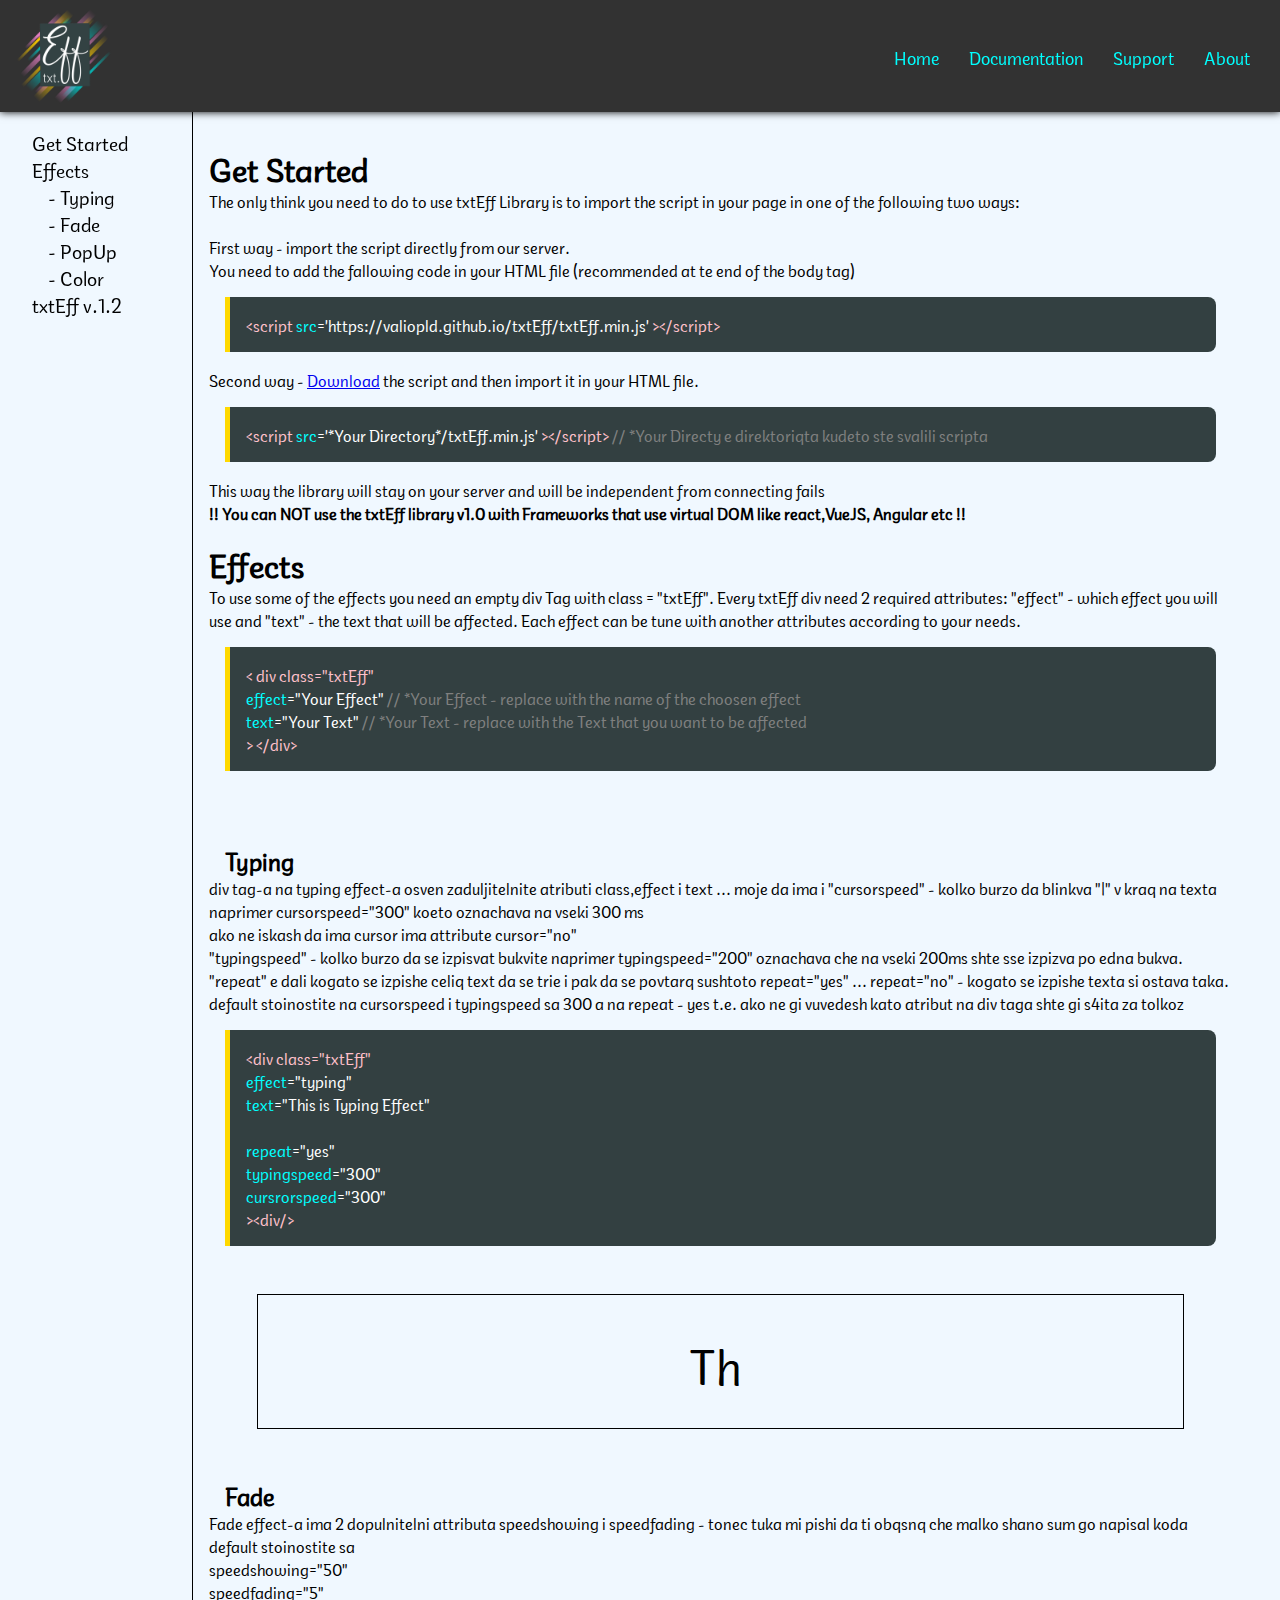
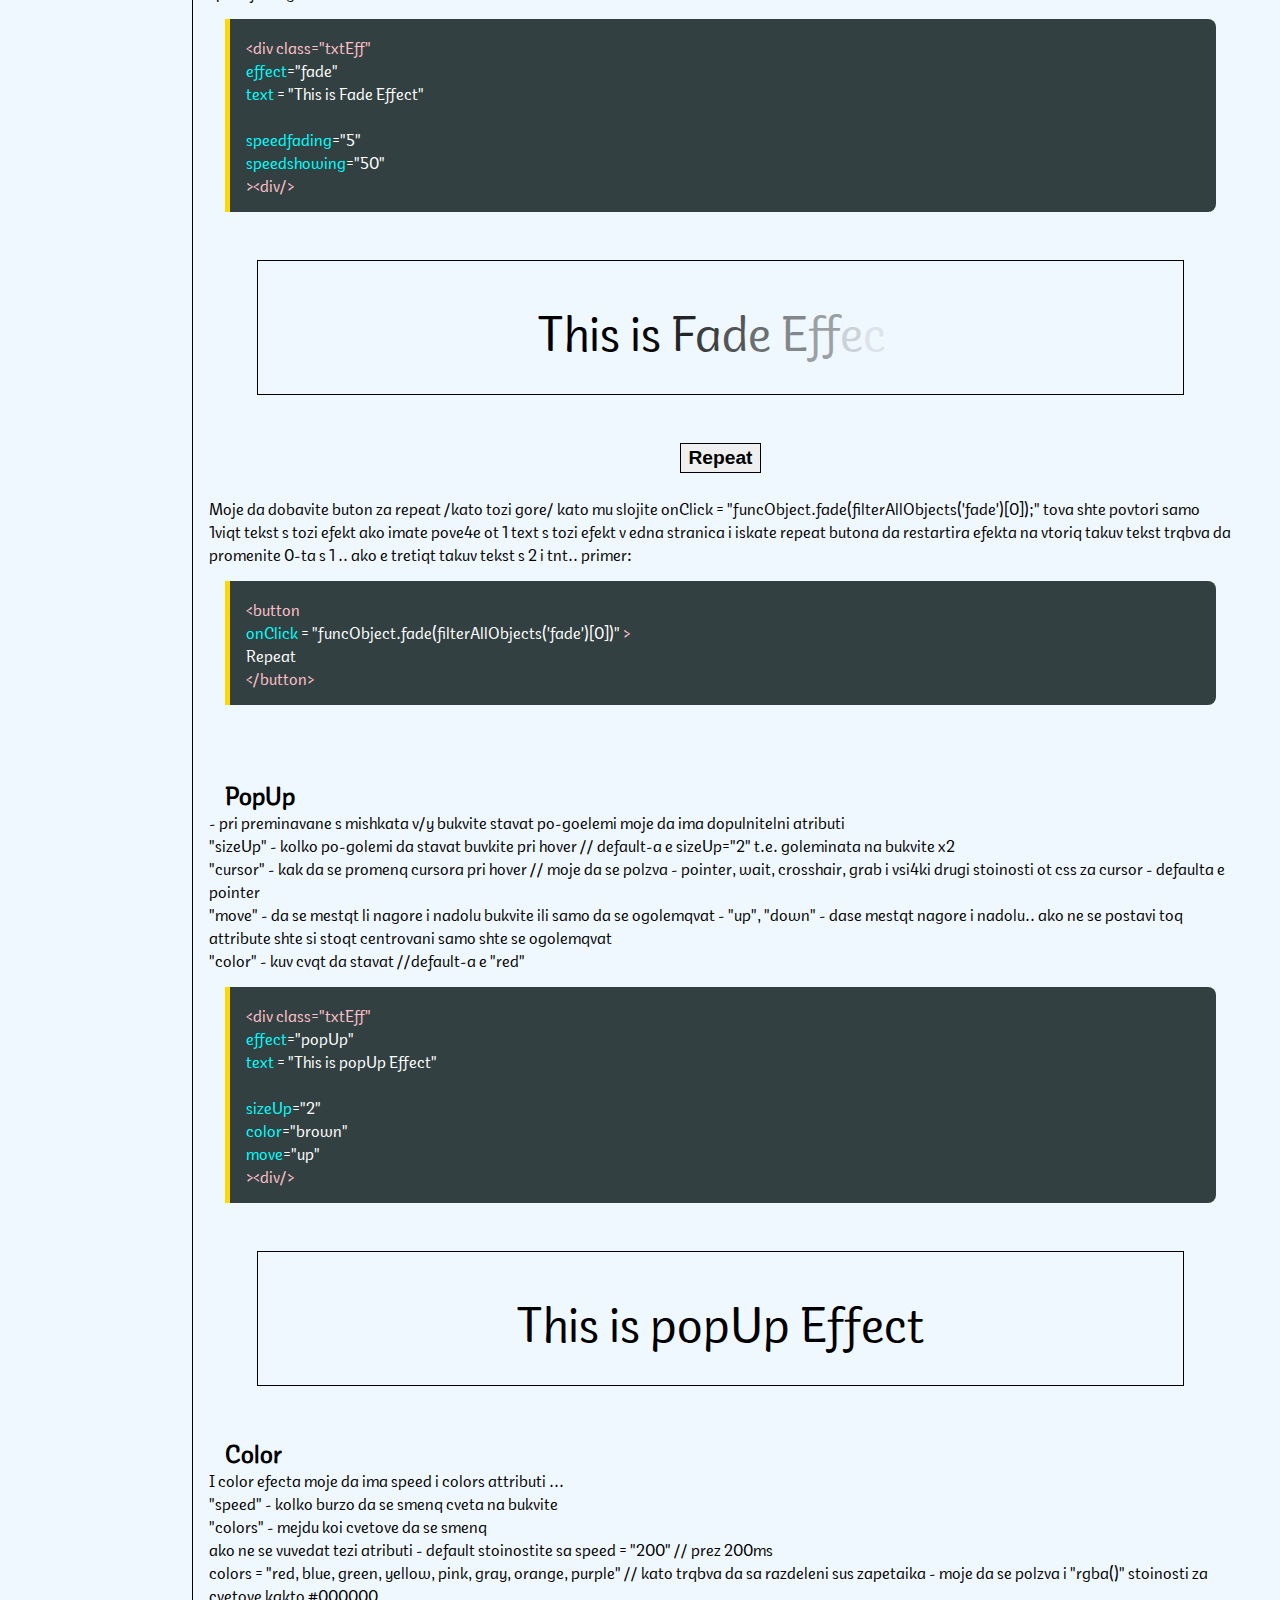
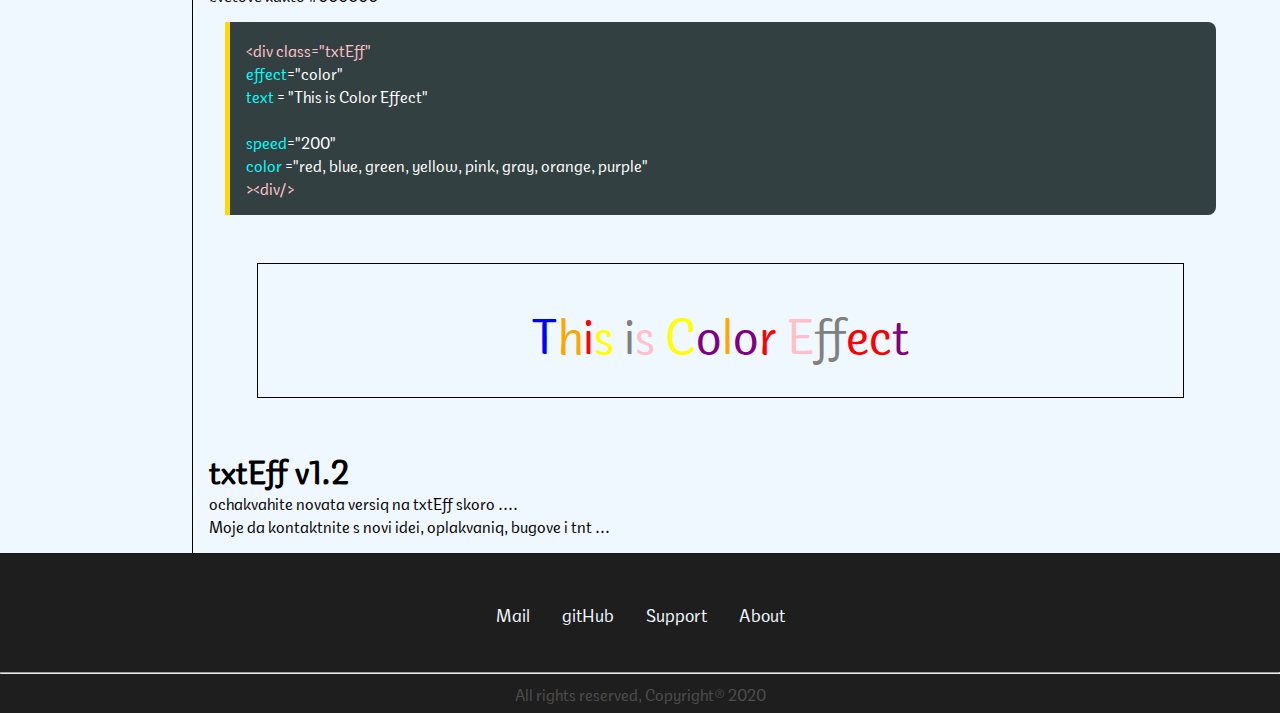
==== doc.html @ 31a19f3a "Add files via upload" ====
<!DOCTYPE html>
<html lang="en">
  <head>
    <meta charset="UTF-8" />
    <meta name="viewport" content="width=device-width, initial-scale=1.0" />
    <title>txtEff Library Home page</title>
    <link rel="stylesheet" href="./styles/main.css" />
    <link rel="stylesheet" href="./styles/Header.css" />
    <link rel="stylesheet" href="./styles/doc.css" />
    <link rel="stylesheet" href="./styles/Footer.css" />
    <link rel="stylesheet" href="./styles/responsive.css" />
    <script src="./components/Header.js"></script>
    <script src="./components/Footer.js"></script>

  </head>
  <body>
    <div class="Header" id="header"></div>
    <div class="doc" id="doc">
      <div class="doc-container">
        <div class="SideBar">
          <ul class="sideUL">
            <li>
              <a href="#getStarted">Get Started</a>
            </li>
            <li>
              <a href="#textEffect">Effects </a>
            </li>
            <ul class="sideUl-lvl2">
              <li>
                <a href="#typingEf">- Typing</a>
              </li>
              <li>
                <a href="#fadeEf">- Fade</a>
              </li>
              <li>
                <a href="#popUpEf">- PopUp</a>
              </li>
              <li>
                <a href="#colorEf">- Color</a>
              </li>
            </ul>
            <li>
              <a href="#version"> txtEff v.1.2</a>
            </li>
          </ul>
        </div>
        <div class="mainDoc">
      
          <h1 id="getStarted">Get Started</h1>
          The only think you need to do to use txtEff Library is to import the
          script in your page in one of the following two ways:
          <br />
          <br />
          First way - import the script directly from our server.
          <br />
          You need to add the fallowing code in your HTML file (recommended at te
          end of the body tag)
          <div class="scriptCont">
            <span class="pinkColor">&lt;script</span>
            <span class="aquaColor"> src</span>='https://valiopld.github.io/txtEff/txtEff.min.js' 
            <span class="pinkColor">&gt;&lt;/script&gt;</span>
          </div>
          Second way - <a href="./txtEff.min.js" download>Download</a> the script and then import it in
          your HTML file.
          <div class="scriptCont">
           
       <span class="pinkColor">&lt;script</span> 
        <span class="aquaColor">src</span>='*Your Directory*/txtEff.min.js'
          <span class="pinkColor">&gt;&lt;/script&gt;</span>    
          <span class="comment"> // *Your Directy e direktoriqta kudeto ste svalili scripta</span>
          </div>
          This way the library will stay on your server and will be independent
          from connecting fails
          <br />
          <b>
          !! You can NOT use the txtEff library v1.0 with Frameworks that use virtual
          DOM like react,VueJS, Angular etc !!</b>
          <h1 id="textEffect">Effects</h1>
  
          To use some of the effects you need an empty div Tag with class =
          "txtEff". Every txtEff div need 2 required attributes: "effect" - which
          effect you will use and "text" - the text that will be affected. Each
          effect can be tune with another attributes according to your needs.
          <div class="scriptCont">
           <p class="pinkColor"> &lt; div class="txtEff"</p>
            <p class="aquaColor">effect</p>="Your Effect"
            <span class="comment"> //  *Your Effect - replace with the name of the choosen effect
            </span><br/>
            <p class="aquaColor">text</p>="Your Text"
            <span class="comment"> //         *Your Text - replace with the Text that you want to be affected
  
            </span>
            <br />
            <p class="pinkColor"> &gt; &lt;/div&gt;<p>
          </div>
          <br />
  
          <h2 id="typingEf">Typing</h2>
          div tag-a na typing effect-a osven zaduljitelnite atributi class,effect
          i text ... moje da ima i "cursorspeed" - kolko burzo da blinkva "|" v
          kraq na texta naprimer cursorspeed="300" koeto oznachava na vseki 300
          ms<br />
          ako ne iskash da ima cursor ima attribute cursor="no" </br>
          "typingspeed" - kolko burzo da se izpisvat bukvite naprimer
          typingspeed="200" oznachava che na vseki 200ms shte sse izpizva po edna
          bukva.
          <br />
          "repeat" e dali kogato se izpishe celiq text da se trie i pak da se
          povtarq sushtoto repeat="yes" ... repeat="no" - kogato se
          izpishe texta si ostava taka. default stoinostite na cursorspeed i
          typingspeed sa 300 a na repeat - yes t.e. ako ne gi vuvedesh kato
          atribut na div taga shte gi s4ita za tolkoz
          <div class="scriptCont">
            <p class="pinkColor">&lt;div class="txtEff" </p>
            <p class="aquaColor"> effect</p>="typing"<br />
            <p class="aquaColor"> text</p>="This is Typing Effect" <br /><br />
            <p class="aquaColor"> repeat</p>="yes"<br />
              <p class="aquaColor"> typingspeed</p>="300"<br />
                <p class="aquaColor"> cursrorspeed</p>="300"<br />
                <p class="pinkColor">&gt;&lt;div/&gt;</p>
          </div>
          <div
            class="txtEff effectCont"
            effect="typing"
            text="This is Typing Effect"
          ></div>
          <h2 id="fadeEf">Fade</h2>
          Fade effect-a ima 2 dopulnitelni attributa speedshowing i speedfading -
          tonec tuka mi pishi da ti obqsnq che malko shano sum go napisal koda<br />
          default stoinostite sa <br />
          speedshowing="50"<br />
          speedfading="5"
  <br/>
  <div class="scriptCont">
    <p class="pinkColor">&lt;div class="txtEff"</p>
    <p class="aquaColor">effect</p>="fade"<br />
      <p class="aquaColor">text</p> = "This is Fade Effect" <br /><br/>
        <p class="aquaColor">speedfading</p>="5" <br />
          <p class="aquaColor">speedshowing</p>="50"<br />
          <p class="pinkColor">&gt;&lt;div/&gt;</p>
  
          </div>
          <div
            class="txtEff effectCont"
            effect="fade"
            text="This is Fade Effect"
            speedfading="5"
            speedshowing="50"
          ></div>
          <center>
            <button
              class="repeatBtn"
              onClick="funcObject.fade(filterAllObjects('fade')[0]);"
             > Repeat</button>
          </center>
  <br/>
  
  Moje da dobavite buton za repeat /kato tozi gore/ kato mu slojite onClick = "funcObject.fade(filterAllObjects('fade')[0]);"
  tova shte povtori samo 1viqt tekst s tozi efekt
        ako imate pove4e ot 1 text s tozi efekt v edna stranica i iskate repeat butona da restartira efekta na vtoriq takuv tekst
        trqbva da promenite 0-ta s 1 .. ako e tretiqt takuv tekst s 2 i tnt.. primer:
        <div class="scriptCont">
          <p class="pinkColor">&lt;button</p><p class="aquaColor"> 
            onClick</p>  = "funcObject.fade(filterAllObjects('fade')[0])"
            <span class="pinkColor">&gt;</span><br/>
          Repeat 
          <p class="pinkColor">&lt;/button&gt;</p>
        </div>
      <br/>
          <h2 id="popUpEf">PopUp</h2>
          - pri preminavane s mishkata v/y bukvite stavat po-goelemi moje da ima
          dopulnitelni atributi<br />
          "sizeUp" - kolko po-golemi da stavat buvkite pri hover // default-a e
          sizeUp="2" t.e. goleminata na bukvite x2 <br />
          "cursor" - kak da se promenq cursora pri hover // moje da se polzva -
          pointer, wait, crosshair, grab i vsi4ki drugi stoinosti ot css za cursor
          - defaulta e pointer
          <br />
          "move" - da se mestqt li nagore i nadolu bukvite ili samo da se
          ogolemqvat - "up", "down" - dase mestqt nagore i nadolu.. ako ne se
          postavi toq attribute shte si stoqt centrovani samo shte se
          ogolemqvat<br />
          "color" - kuv cvqt da stavat //default-a e "red" <br />
        
          <div class="scriptCont">
            <span class="pinkColor">&lt;div class="txtEff" </span><br />
            <span class="aquaColor">effect</span>="popUp"<br />
              <span class="aquaColor">text</span> = "This is popUp Effect" <br /><br/>
                <span class="aquaColor">sizeUp</span>="2"<br />
                  <span class="aquaColor">color</span>="brown" <br />
            
                    <span class="aquaColor"> move</span>="up"<br />
                    <span class="pinkColor"> &gt;&lt;div/&gt;</span>
          </div>
          <div
            class="txtEff effectCont"
            effect="popUp"
            text="This is popUp Effect"
            sizeUp="2"
            color="brown"
            move="up"
          ></div>
          <h2 id="colorEf">Color</h2>
          I color efecta moje da ima speed i colors attributi ...
          <br />
          "speed" - kolko burzo da se smenq cveta na bukvite <br />
          "colors" - mejdu koi cvetove da se smenq <br />
          ako ne se vuvedat tezi atributi - default stoinostite sa speed = "200"
          // prez 200ms
          <br />
          colors = "red, blue, green, yellow, pink, gray, orange, purple" // kato
          trqbva da sa razdeleni sus zapetaika - moje da se polzva i "rgba()"
          stoinosti za cvetove kakto #000000
          <div class="scriptCont">
           <span class="pinkColor"> &lt;div class="txtEff" </span><br />
           <span class="aquaColor"> effect</span>="color"<br />
            <span class="aquaColor"> text</span> = "This is Color Effect" <br /><br/>
              <span class="aquaColor"> speed</span>="200"<br />
                <span class="aquaColor">  color</span> ="red, blue, green, yellow, pink, gray, orange, purple"<br />
  
            <span class="pinkColor">&gt;&lt;div/&gt;</span>
          </div>
          <div
            class="txtEff effectCont"
            effect="color"
            text="This is Color Effect"
          ></div>
          <h1 id="version">txtEff v1.2</h1>
          ochakvahite novata versiq na txtEff skoro ....<br />
          Moje da kontaktnite s novi idei, oplakvaniq, bugove i tnt ...
        </div>
        </div>
    </div>
    <div class="Footer" id="footer"></div>
<script src="./txtEff.min.js"></script>
  </body>
</html>
---- styles/main.css ----
* {
  margin: 0;
  padding: 0;
  box-sizing: border-box;
}
:root {
  --Blue: aqua;
  --White: aliceblue;
  --Black: rgb(50, 50, 50);
  --Blacker: rgb(30, 30, 30);

  --Yellow: rgb(255, 217, 0);
  --Trans: rgba(0, 0, 0, 0.2);
}

@font-face {
  font-family: plovdivFont;
  src: url("./font/PlovdivDisplay-Regular.otf") format("opentype");
}

body {
  font-family: plovdivFont;
  background-color: var(--Blacker);
  min-width: 450px;
}

.errorSize {
  display: none;
  text-align: center;
  color: white;
  padding: 1rem;
}
---- styles/Header.css ----
.Header {
  background-color: var(--Black);
  width: 100%;
  height: 7rem;
  box-shadow: 0 0 0.5rem;
  position: sticky;
  top: 0;
  z-index: 1;
}
.headerContainer {
  display: flex;
  justify-content: space-between;
  height: 100%;
  max-width: 100rem;
  margin: auto;
}
.topNav {
  width: 26rem;
  display: flex;
  align-items: center;
}

.topNav-mobile {
  display: none;
  position: relative;
  top: 7rem;
  background-color: var(--Black);
  box-shadow: 0 0.2rem 0.2rem;
  height: 10.2rem;
  flex-direction: column;
}
.topNav-mobile ul {
  list-style: none;
  margin-bottom: 1rem;
}
.topNav-mobile li {
  padding: 0.5rem;
}

.topNav-mobile a {
  color: var(--Blue);
  text-decoration: none;
  margin: 2rem;
}
.topNav-mobile a:hover {
  color: var(--Yellow);
  transition: color 0.5s;
}

.topNav ul {
  width: 100%;
  display: flex;
  list-style-type: none;
  justify-content: space-evenly;
}

.topNav a {
  display: inline-block;
  height: 100%;
  text-decoration: none;
  color: var(--Blue);
  transition: all 0.5s;
  font-size: 1.1rem;
}

.topNav a:hover {
  color: var(--Yellow);
  transform: translateY(-0.1rem) scale(1.2);
}
.mobile-icon {
  display: none;
}
.mobile-icon:hover {
  cursor: pointer;
  color: var(--Yellow);
  transition: color 0.5s;
}

.logo {
  margin-left: 1rem;
  height: 6rem;
  width: 6rem;
  background-image: url("./images/logo.png");
  background-repeat: no-repeat;
  background-size: cover;
  align-self: center;
}
---- styles/doc.css ----
.doc {
  width: 100%;
  background-color: var(--White);
  min-height: 20rem;
  padding: 0 2rem;
}
.doc-container {
  margin: auto;
  max-width: 90rem;
  height: 100%;
  border-radius: 0.2rem;
  display: flex;
}
.SideBar {
  width: 10rem;
  position: fixed;
  padding-top: 8rem;
  top: 0px;
  font-size: 1.2rem;
}

.sideUL {
  list-style: none;
}
.sideUL li:hover,
.sideUl-lvl2 li:hover {
  text-decoration: underline;
  cursor: pointer;
}
.sideUl-lvl2 {
  list-style: none;
  margin-left: 1rem;
}

.sideUL li a {
  text-decoration: none;
  color: black;
}

.mainDoc {
  display: inline-block;
  margin-left: 10rem;
  border-left: 1px solid black;
  padding: 1rem;
}

.scriptCont {
  background-color: rgb(51, 64, 65);
  color: white;
  padding: 1rem;
  border-left: 5px solid rgb(255, 217, 0);
  margin: 1rem;
  border-radius: 0 0.5rem 0.5rem 0;
}
.effectCont {
  margin: 3rem;
  text-align: center;
  font-size: 3rem;
  border: 1px solid black;
  padding: 2rem;
}

h1 {
  margin-top: 1rem;
}
h2 {
  margin-top: 2rem;
  margin-left: 1rem;
}

.span-color1 {
  color: aqua;
}
.span-color2 {
  color: rgb(255, 144, 218);
}

h1::before,
h2::before {
  content: "";
  display: block;
  height: 7rem;
  margin-top: -7rem;
  visibility: hidden;
}

.repeatBtn {
  font-weight: bold;
  font-size: 1.2rem;
  cursor: pointer;
  border: 1px solid black;
  display: inline-block;
  padding: 0.2rem 0.5rem 0.2rem 0.5rem;
  transition: color 0.3s;
}

.repeatBtn:hover {
  color: orange;
}

.pinkColor {
  color: pink;
}

.aquaColor {
  display: inline;
  color: aqua;
}

.comment {
  color: gray;
  user-select: none;
}
---- styles/Footer.css ----
.Footer {
  background-color: var(--Blacker);
  border-top: 1px solid var(--Trans);
  width: 100%;
  height: 10rem;
  display: flex;
  flex-direction: column;
  justify-content: space-between;
}
.Footer .fContainer {
  margin: 0 auto;
}
.reserved {
  color: rgb(78, 78, 78);
  padding: 0.5rem;
}
.fContact {
  display: flex;
  list-style: none;
  height: 100%;
  align-items: center;
}
.fContact li {
  margin: 0 1rem;
  font-size: 1.1rem;
  color: var(--White);
}
.fContact li:hover {
  color: var(--Yellow);
  transition: color 0.5s;
}
.fContact a {
  text-decoration: none;
}
---- styles/responsive.css ----
@media screen and (max-width: 600px) {
  .main-logo {
    display: none;
  }

  .topNav {
    display: none;
  }
  .topNav-mobile {
    display: flex;
  }

  .mobile-icon {
    position: absolute;
    top: 0;
    right: 0;
    display: flex;
    font-size: 3rem;
    height: 1rem;
    color: var(--Blue);
    margin-right: 2rem;
  }
  .postIndex {
    flex-direction: column;
  }
  .postIndex-inside {
    width: 95%;
    margin-bottom: 2rem;
  }
  .fContact {
    flex-direction: column;
  }
  .SideBar {
    display: none;
  }
  .mainDoc {
    margin: 0;
    border: none;
  }
}
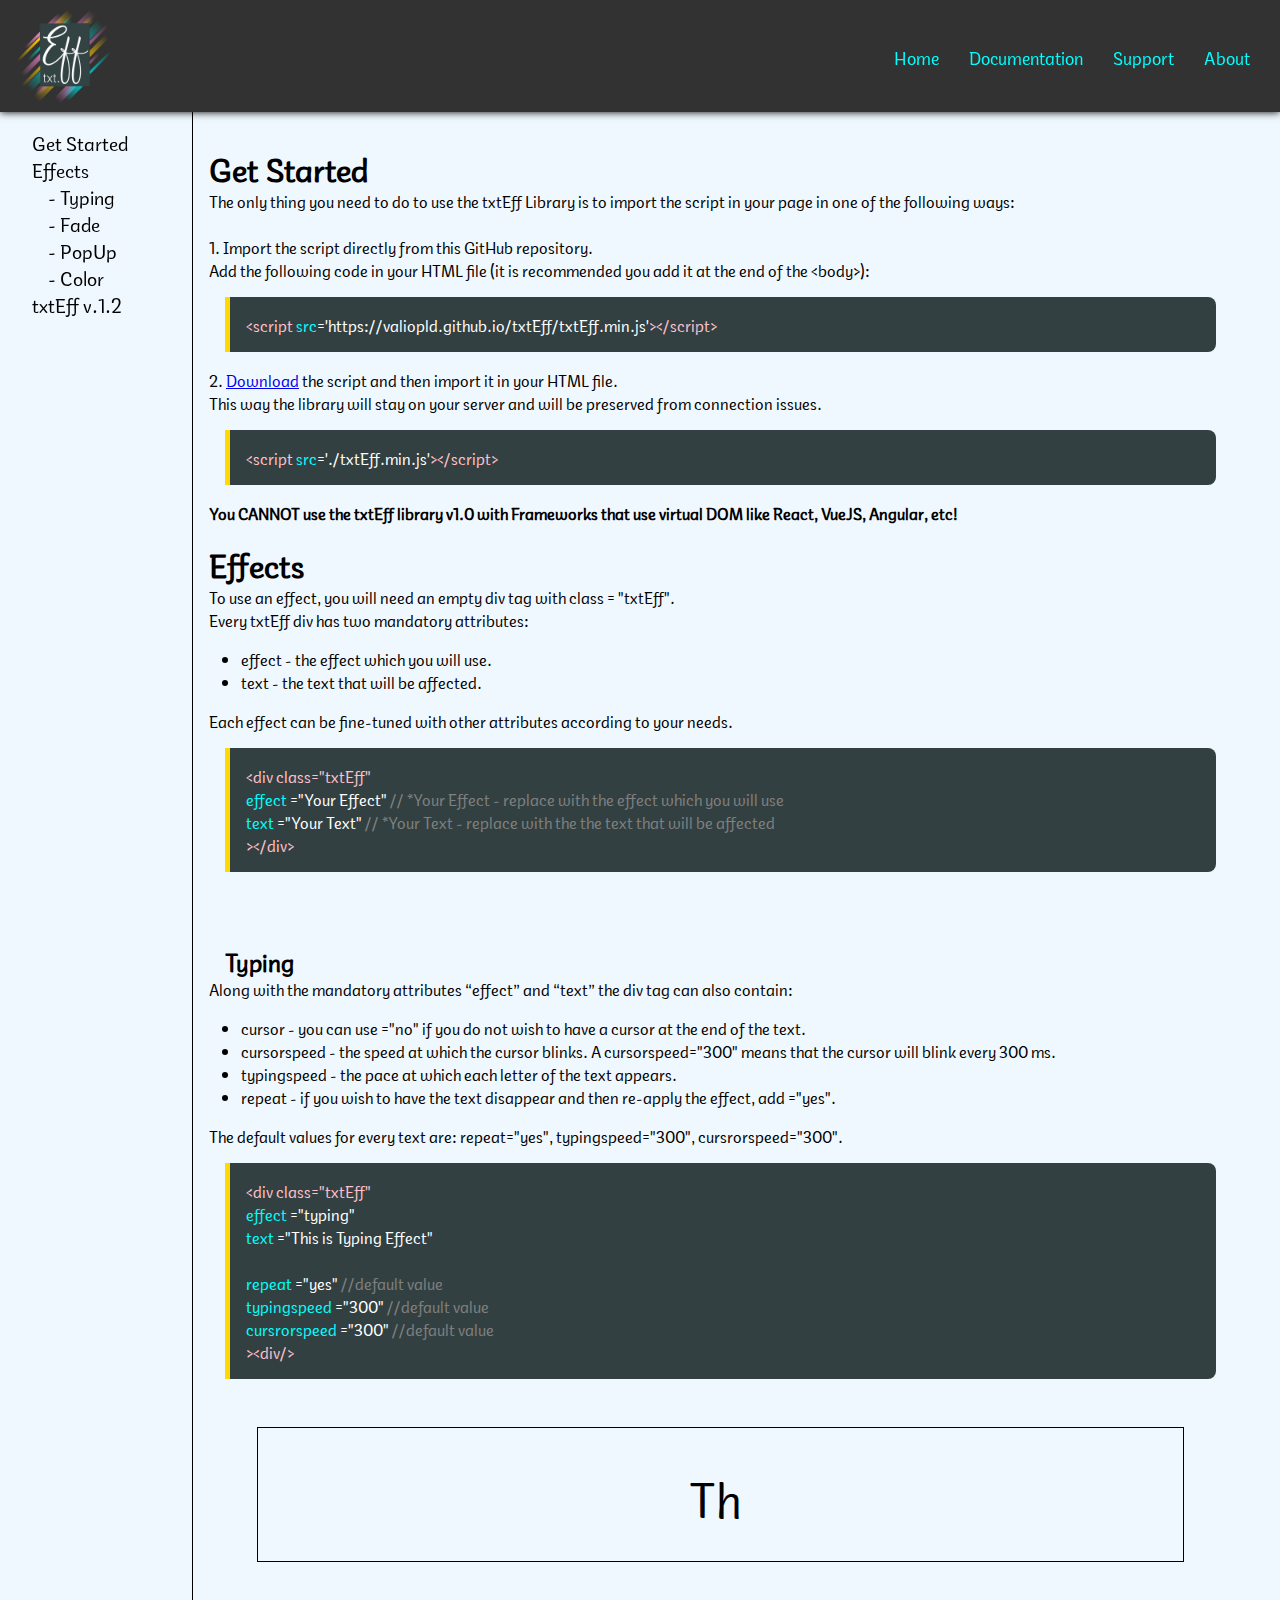
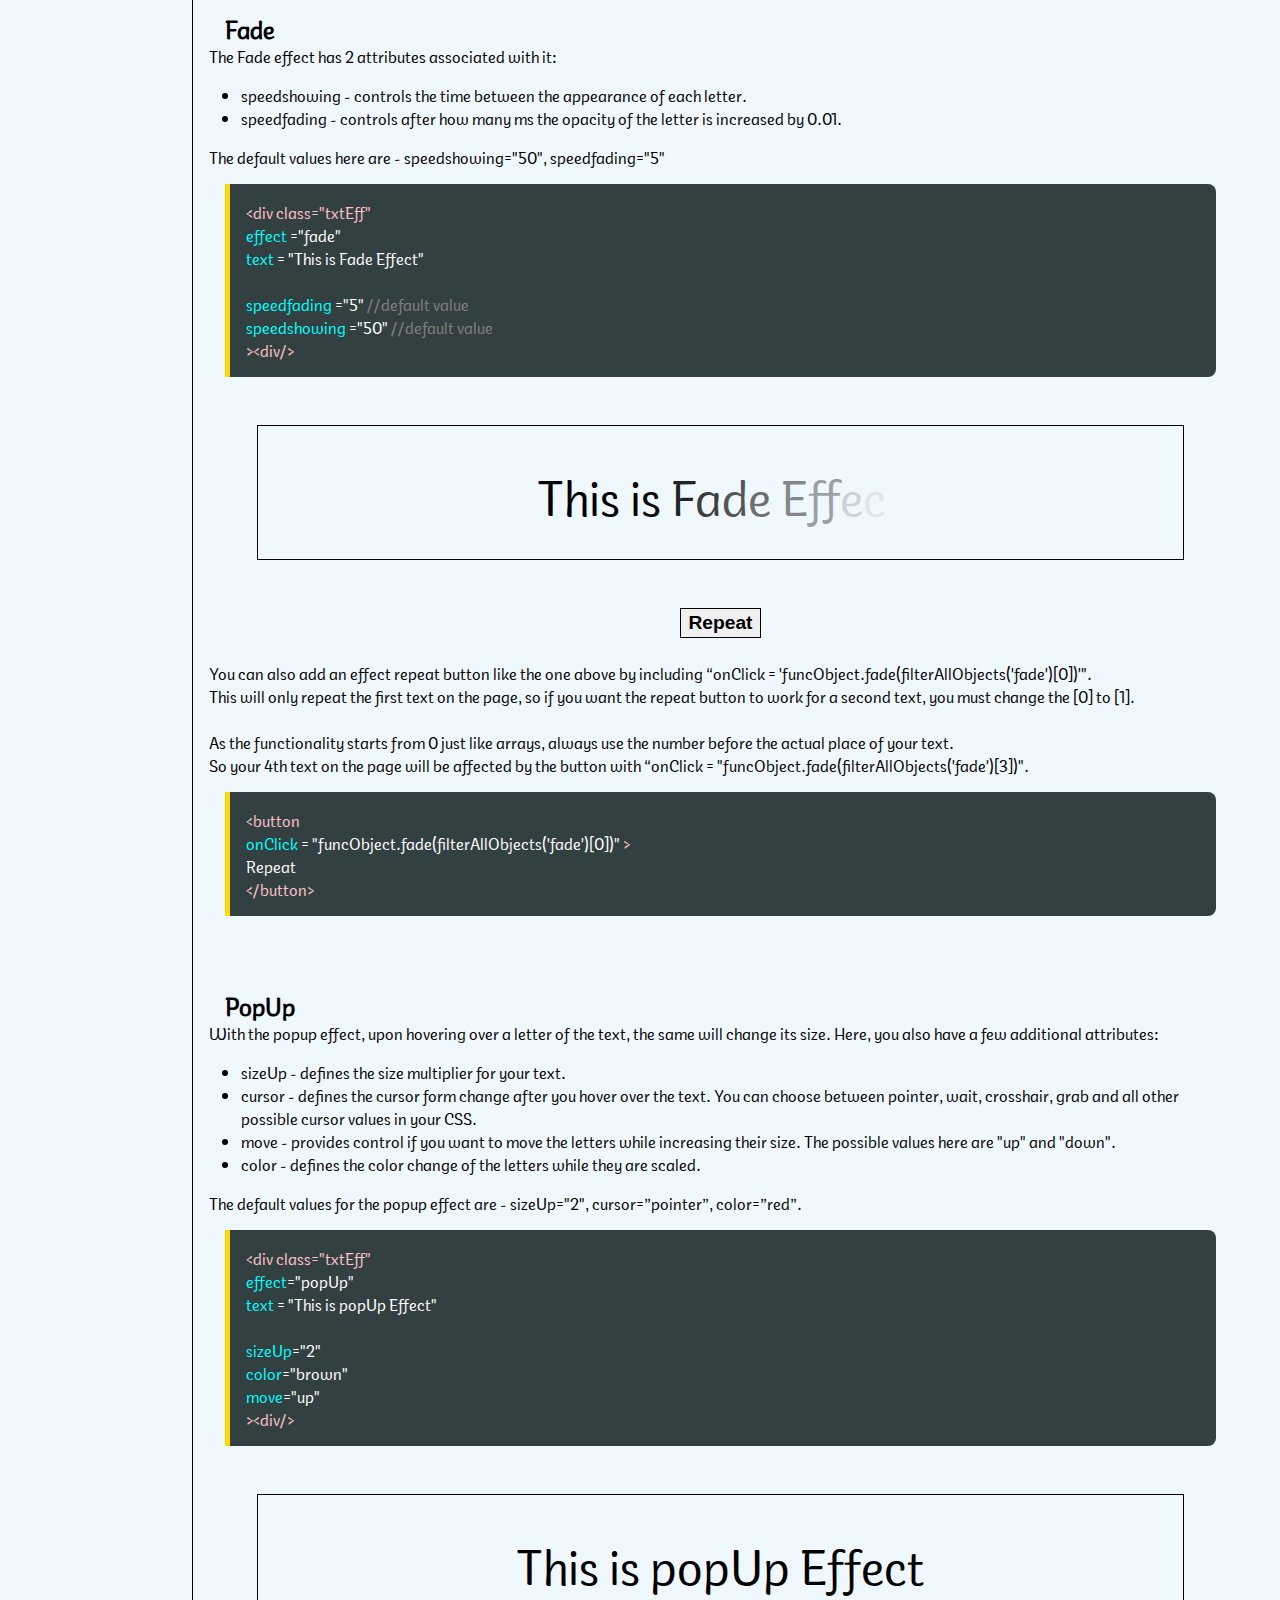
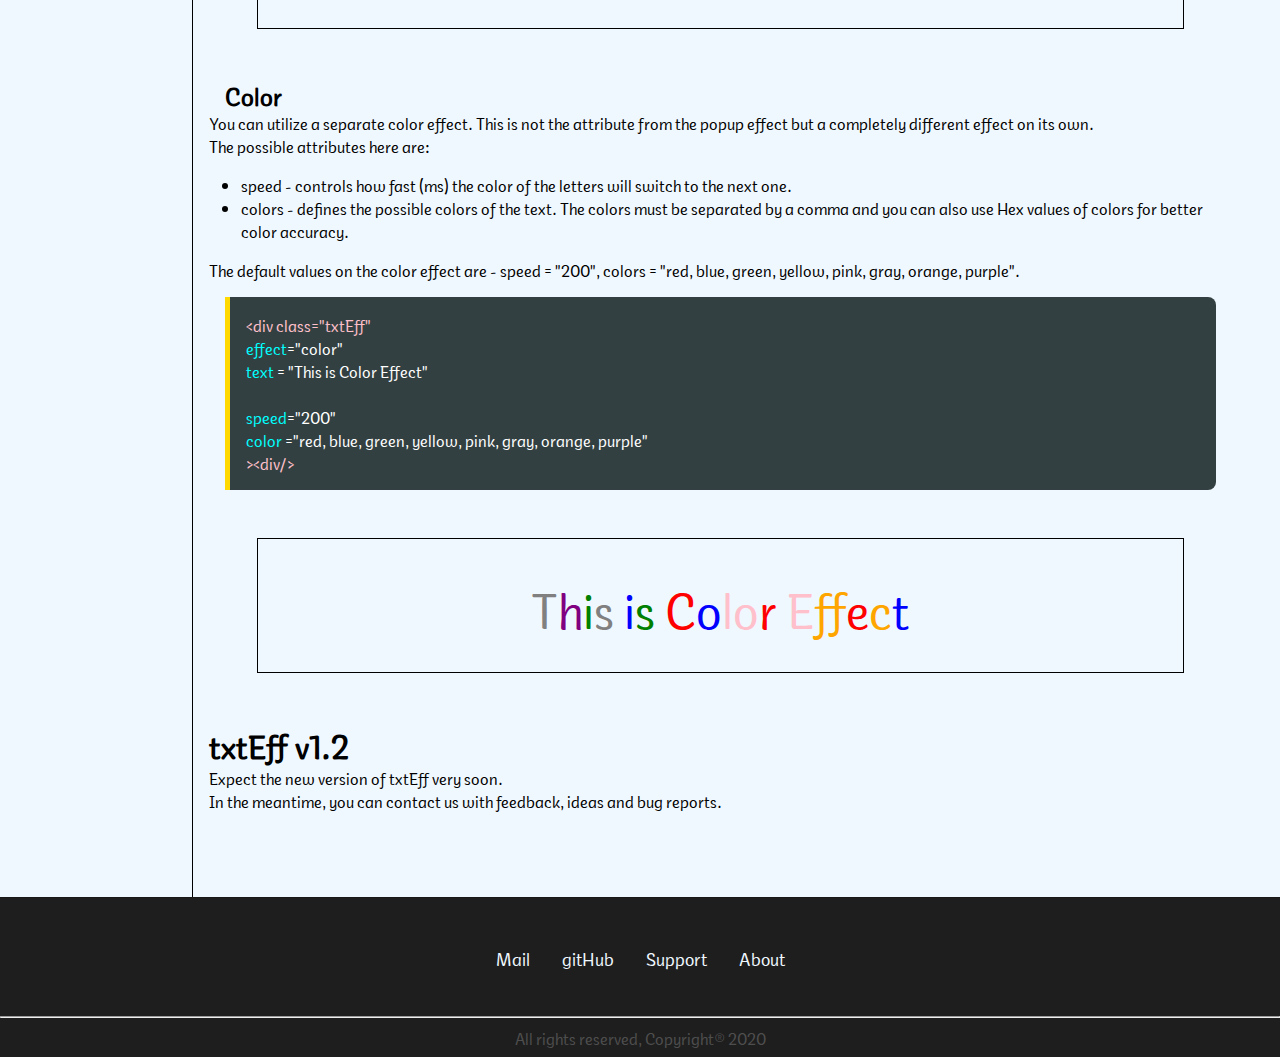
==== commit 97314b12: "Add files via upload" ====
--- a/doc.html
+++ b/doc.html
@@ -11,7 +11,6 @@
     <link rel="stylesheet" href="./styles/responsive.css" />
     <script src="./components/Header.js"></script>
     <script src="./components/Footer.js"></script>
-
   </head>
   <body>
     <div class="Header" id="header"></div>
@@ -45,79 +44,113 @@
           </ul>
         </div>
         <div class="mainDoc">
-      
           <h1 id="getStarted">Get Started</h1>
-          The only think you need to do to use txtEff Library is to import the
-          script in your page in one of the following two ways:
-          <br />
-          <br />
-          First way - import the script directly from our server.
-          <br />
-          You need to add the fallowing code in your HTML file (recommended at te
-          end of the body tag)
+          The only thing you need to do to use the txtEff Library is to import
+          the script in your page in one of the following ways:
+          <br />
+          <br />
+
+          1. Import the script directly from this GitHub repository.<br />
+          Add the following code in your HTML file (it is recommended you add it
+          at the end of the &lt;body&gt;):
+
           <div class="scriptCont">
             <span class="pinkColor">&lt;script</span>
-            <span class="aquaColor"> src</span>='https://valiopld.github.io/txtEff/txtEff.min.js' 
-            <span class="pinkColor">&gt;&lt;/script&gt;</span>
-          </div>
-          Second way - <a href="./txtEff.min.js" download>Download</a> the script and then import it in
-          your HTML file.
-          <div class="scriptCont">
-           
-       <span class="pinkColor">&lt;script</span> 
-        <span class="aquaColor">src</span>='*Your Directory*/txtEff.min.js'
-          <span class="pinkColor">&gt;&lt;/script&gt;</span>    
-          <span class="comment"> // *Your Directy e direktoriqta kudeto ste svalili scripta</span>
-          </div>
-          This way the library will stay on your server and will be independent
-          from connecting fails
-          <br />
-          <b>
-          !! You can NOT use the txtEff library v1.0 with Frameworks that use virtual
-          DOM like react,VueJS, Angular etc !!</b>
+            <span class="aquaColor"> src</span
+            >='https://valiopld.github.io/txtEff/txtEff.min.js'<span
+              class="pinkColor"
+              >&gt;&lt;/script&gt;</span
+            >
+          </div>
+
+          2. <a href="./txtEff.min.js" download>Download</a> the script and then
+          import it in your HTML file.
+          <br />
+          This way the library will stay on your server and will be preserved
+          from connection issues.
+
+          <div class="scriptCont">
+            <span class="pinkColor">&lt;script</span>
+            <span class="aquaColor">src</span>='./txtEff.min.js'<span
+              class="pinkColor"
+              >&gt;&lt;/script&gt;</span
+            >
+          </div>
+
+          <b
+            >You CANNOT use the txtEff library v1.0 with Frameworks that use
+            virtual DOM like React, VueJS, Angular, etc!</b
+          >
+
           <h1 id="textEffect">Effects</h1>
-  
-          To use some of the effects you need an empty div Tag with class =
-          "txtEff". Every txtEff div need 2 required attributes: "effect" - which
-          effect you will use and "text" - the text that will be affected. Each
-          effect can be tune with another attributes according to your needs.
-          <div class="scriptCont">
-           <p class="pinkColor"> &lt; div class="txtEff"</p>
-            <p class="aquaColor">effect</p>="Your Effect"
-            <span class="comment"> //  *Your Effect - replace with the name of the choosen effect
-            </span><br/>
-            <p class="aquaColor">text</p>="Your Text"
-            <span class="comment"> //         *Your Text - replace with the Text that you want to be affected
-  
+          To use an effect, you will need an empty div tag with class =
+          "txtEff". <br />
+          Every txtEff div has two mandatory attributes:<br />
+          <ul class="ul1">
+            <li>effect - the effect which you will use.</li>
+            <li>text - the text that will be affected.</li>
+          </ul>
+
+          Each effect can be fine-tuned with other attributes according to your
+          needs.
+          <div class="scriptCont">
+            <p class="pinkColor">&lt;div class="txtEff"</p>
+            <p class="aquaColor">effect</p>
+            ="Your Effect"
+            <span class="comment">
+              // *Your Effect - replace with the effect which you will use </span
+            ><br />
+            <p class="aquaColor">text</p>
+            ="Your Text"
+            <span class="comment">
+              // *Your Text - replace with the the text that will be affected
             </span>
             <br />
-            <p class="pinkColor"> &gt; &lt;/div&gt;<p>
-          </div>
-          <br />
-  
+            <p class="pinkColor">&gt;&lt;/div&gt;</p>
+            <p></p>
+          </div>
+
+          <br />
+
           <h2 id="typingEf">Typing</h2>
-          div tag-a na typing effect-a osven zaduljitelnite atributi class,effect
-          i text ... moje da ima i "cursorspeed" - kolko burzo da blinkva "|" v
-          kraq na texta naprimer cursorspeed="300" koeto oznachava na vseki 300
-          ms<br />
-          ako ne iskash da ima cursor ima attribute cursor="no" </br>
-          "typingspeed" - kolko burzo da se izpisvat bukvite naprimer
-          typingspeed="200" oznachava che na vseki 200ms shte sse izpizva po edna
-          bukva.
-          <br />
-          "repeat" e dali kogato se izpishe celiq text da se trie i pak da se
-          povtarq sushtoto repeat="yes" ... repeat="no" - kogato se
-          izpishe texta si ostava taka. default stoinostite na cursorspeed i
-          typingspeed sa 300 a na repeat - yes t.e. ako ne gi vuvedesh kato
-          atribut na div taga shte gi s4ita za tolkoz
-          <div class="scriptCont">
-            <p class="pinkColor">&lt;div class="txtEff" </p>
-            <p class="aquaColor"> effect</p>="typing"<br />
-            <p class="aquaColor"> text</p>="This is Typing Effect" <br /><br />
-            <p class="aquaColor"> repeat</p>="yes"<br />
-              <p class="aquaColor"> typingspeed</p>="300"<br />
-                <p class="aquaColor"> cursrorspeed</p>="300"<br />
-                <p class="pinkColor">&gt;&lt;div/&gt;</p>
+
+          Along with the mandatory attributes “effect” and “text” the div tag
+          can also contain:
+
+          <ul class="ul1">
+            <li>
+              cursor - you can use ="no" if you do not wish to have a cursor at
+              the end of the text.
+            </li>
+            <li>
+              cursorspeed - the speed at which the cursor blinks. A
+              cursorspeed="300" means that the cursor will blink every 300 ms.
+            </li>
+            <li>
+              typingspeed - the pace at which each letter of the text appears.
+            </li>
+            <li>
+              repeat - if you wish to have the text disappear and then re-apply
+              the effect, add ="yes".
+            </li>
+          </ul>
+          The default values for every text are: repeat="yes",
+          typingspeed="300", cursrorspeed="300".
+
+          <div class="scriptCont">
+            <p class="pinkColor">&lt;div class="txtEff"</p>
+            <p class="aquaColor">effect</p>
+            ="typing"<br />
+            <p class="aquaColor">text</p>
+            ="This is Typing Effect" <br /><br />
+            <p class="aquaColor">repeat</p>
+            ="yes"<span class="comment"> //default value</span><br />
+
+            <p class="aquaColor">typingspeed</p>
+            ="300"<span class="comment"> //default value</span><br />
+            <p class="aquaColor">cursrorspeed</p>
+            ="300"<span class="comment"> //default value</span><br />
+            <p class="pinkColor">&gt;&lt;div/&gt;</p>
           </div>
           <div
             class="txtEff effectCont"
@@ -125,20 +158,31 @@
             text="This is Typing Effect"
           ></div>
           <h2 id="fadeEf">Fade</h2>
-          Fade effect-a ima 2 dopulnitelni attributa speedshowing i speedfading -
-          tonec tuka mi pishi da ti obqsnq che malko shano sum go napisal koda<br />
-          default stoinostite sa <br />
-          speedshowing="50"<br />
-          speedfading="5"
-  <br/>
-  <div class="scriptCont">
-    <p class="pinkColor">&lt;div class="txtEff"</p>
-    <p class="aquaColor">effect</p>="fade"<br />
-      <p class="aquaColor">text</p> = "This is Fade Effect" <br /><br/>
-        <p class="aquaColor">speedfading</p>="5" <br />
-          <p class="aquaColor">speedshowing</p>="50"<br />
-          <p class="pinkColor">&gt;&lt;div/&gt;</p>
-  
+          The Fade effect has 2 attributes associated with it:
+          <ul class="ul1">
+            <li>
+              speedshowing - controls the time between the appearance of each
+              letter.
+            </li>
+            <li>
+              speedfading - controls after how many ms the opacity of the letter
+              is increased by 0.01.
+            </li>
+          </ul>
+          The default values here are - speedshowing="50", speedfading="5"
+
+          <br />
+          <div class="scriptCont">
+            <p class="pinkColor">&lt;div class="txtEff"</p>
+            <p class="aquaColor">effect</p>
+            ="fade"<br />
+            <p class="aquaColor">text</p>
+            = "This is Fade Effect" <br /><br />
+            <p class="aquaColor">speedfading</p>
+            ="5"<span class="comment"> //default value</span> <br />
+            <p class="aquaColor">speedshowing</p>
+            ="50"<span class="comment"> //default value</span><br />
+            <p class="pinkColor">&gt;&lt;div/&gt;</p>
           </div>
           <div
             class="txtEff effectCont"
@@ -151,46 +195,70 @@
             <button
               class="repeatBtn"
               onClick="funcObject.fade(filterAllObjects('fade')[0]);"
-             > Repeat</button>
+            >
+              Repeat
+            </button>
           </center>
-  <br/>
-  
-  Moje da dobavite buton za repeat /kato tozi gore/ kato mu slojite onClick = "funcObject.fade(filterAllObjects('fade')[0]);"
-  tova shte povtori samo 1viqt tekst s tozi efekt
-        ako imate pove4e ot 1 text s tozi efekt v edna stranica i iskate repeat butona da restartira efekta na vtoriq takuv tekst
-        trqbva da promenite 0-ta s 1 .. ako e tretiqt takuv tekst s 2 i tnt.. primer:
-        <div class="scriptCont">
-          <p class="pinkColor">&lt;button</p><p class="aquaColor"> 
-            onClick</p>  = "funcObject.fade(filterAllObjects('fade')[0])"
-            <span class="pinkColor">&gt;</span><br/>
-          Repeat 
-          <p class="pinkColor">&lt;/button&gt;</p>
-        </div>
-      <br/>
+          <br />
+          You can also add an effect repeat button like the one above by
+          including “onClick =
+          'funcObject.fade(filterAllObjects('fade')[0])'".<br />
+          This will only repeat the first text on the page, so if you want the
+          repeat button to work for a second text, you must change the [0] to
+          [1].<br /><br />
+          As the functionality starts from 0 just like arrays, always use the
+          number before the actual place of your text.<br />
+          So your 4th text on the page will be affected by the button with
+          “onClick = "funcObject.fade(filterAllObjects('fade')[3])".
+
+          <div class="scriptCont">
+            <p class="pinkColor">&lt;button</p>
+            <p class="aquaColor">
+              onClick
+            </p>
+            = "funcObject.fade(filterAllObjects('fade')[0])"
+            <span class="pinkColor">&gt;</span><br />
+            Repeat
+            <p class="pinkColor">&lt;/button&gt;</p>
+          </div>
+          <br />
           <h2 id="popUpEf">PopUp</h2>
-          - pri preminavane s mishkata v/y bukvite stavat po-goelemi moje da ima
-          dopulnitelni atributi<br />
-          "sizeUp" - kolko po-golemi da stavat buvkite pri hover // default-a e
-          sizeUp="2" t.e. goleminata na bukvite x2 <br />
-          "cursor" - kak da se promenq cursora pri hover // moje da se polzva -
-          pointer, wait, crosshair, grab i vsi4ki drugi stoinosti ot css za cursor
-          - defaulta e pointer
-          <br />
-          "move" - da se mestqt li nagore i nadolu bukvite ili samo da se
-          ogolemqvat - "up", "down" - dase mestqt nagore i nadolu.. ako ne se
-          postavi toq attribute shte si stoqt centrovani samo shte se
-          ogolemqvat<br />
-          "color" - kuv cvqt da stavat //default-a e "red" <br />
-        
+          With the popup effect, upon hovering over a letter of the text, the
+          same will change its size. Here, you also have a few additional
+          attributes:
+          <ul class="ul1">
+            <li>
+              sizeUp - defines the size multiplier for your text.
+            </li>
+            <li>
+              cursor - defines the cursor form change after you hover over the
+              text. You can choose between pointer, wait, crosshair, grab and
+              all other possible cursor values in your CSS.
+            </li>
+            <li>
+              move - provides control if you want to move the letters while
+              increasing their size. The possible values here are "up" and
+              "down".
+            </li>
+            <li>
+              color - defines the color change of the letters while they are
+              scaled.
+            </li>
+          </ul>
+
+          The default values for the popup effect are - sizeUp="2",
+          cursor=”pointer”, color=”red”.
+
           <div class="scriptCont">
             <span class="pinkColor">&lt;div class="txtEff" </span><br />
             <span class="aquaColor">effect</span>="popUp"<br />
-              <span class="aquaColor">text</span> = "This is popUp Effect" <br /><br/>
-                <span class="aquaColor">sizeUp</span>="2"<br />
-                  <span class="aquaColor">color</span>="brown" <br />
-            
-                    <span class="aquaColor"> move</span>="up"<br />
-                    <span class="pinkColor"> &gt;&lt;div/&gt;</span>
+            <span class="aquaColor">text</span> = "This is popUp Effect"
+            <br /><br />
+            <span class="aquaColor">sizeUp</span>="2"<br />
+            <span class="aquaColor">color</span>="brown" <br />
+
+            <span class="aquaColor"> move</span>="up"<br />
+            <span class="pinkColor"> &gt;&lt;div/&gt;</span>
           </div>
           <div
             class="txtEff effectCont"
@@ -201,23 +269,34 @@
             move="up"
           ></div>
           <h2 id="colorEf">Color</h2>
-          I color efecta moje da ima speed i colors attributi ...
-          <br />
-          "speed" - kolko burzo da se smenq cveta na bukvite <br />
-          "colors" - mejdu koi cvetove da se smenq <br />
-          ako ne se vuvedat tezi atributi - default stoinostite sa speed = "200"
-          // prez 200ms
-          <br />
-          colors = "red, blue, green, yellow, pink, gray, orange, purple" // kato
-          trqbva da sa razdeleni sus zapetaika - moje da se polzva i "rgba()"
-          stoinosti za cvetove kakto #000000
-          <div class="scriptCont">
-           <span class="pinkColor"> &lt;div class="txtEff" </span><br />
-           <span class="aquaColor"> effect</span>="color"<br />
-            <span class="aquaColor"> text</span> = "This is Color Effect" <br /><br/>
-              <span class="aquaColor"> speed</span>="200"<br />
-                <span class="aquaColor">  color</span> ="red, blue, green, yellow, pink, gray, orange, purple"<br />
-  
+
+          You can utilize a separate color effect. This is not the attribute
+          from the popup effect but a completely different effect on its own.
+          <br />The possible attributes here are:
+
+          <ul class="ul1">
+            <li>
+              speed - controls how fast (ms) the color of the letters will
+              switch to the next one.
+            </li>
+            <li>
+              colors - defines the possible colors of the text. The colors must
+              be separated by a comma and you can also use Hex values of colors
+              for better color accuracy.
+            </li>
+          </ul>
+          The default values on the color effect are - speed = "200", colors =
+          "red, blue, green, yellow, pink, gray, orange, purple".
+
+          <div class="scriptCont">
+            <span class="pinkColor"> &lt;div class="txtEff" </span><br />
+            <span class="aquaColor"> effect</span>="color"<br />
+            <span class="aquaColor"> text</span> = "This is Color Effect"
+            <br /><br />
+            <span class="aquaColor"> speed</span>="200"<br />
+            <span class="aquaColor"> color</span> ="red, blue, green, yellow,
+            pink, gray, orange, purple"<br />
+
             <span class="pinkColor">&gt;&lt;div/&gt;</span>
           </div>
           <div
@@ -226,12 +305,18 @@
             text="This is Color Effect"
           ></div>
           <h1 id="version">txtEff v1.2</h1>
-          ochakvahite novata versiq na txtEff skoro ....<br />
-          Moje da kontaktnite s novi idei, oplakvaniq, bugove i tnt ...
+          Expect the new version of txtEff very soon.
+          <br />
+          In the meantime, you can contact us with feedback, ideas and bug
+          reports.
+          <br />
+          <br />
+          <br />
+          <br />
         </div>
-        </div>
+      </div>
     </div>
     <div class="Footer" id="footer"></div>
-<script src="./txtEff.min.js"></script>
+    <script src="./txtEff.min.js"></script>
   </body>
 </html>
--- a/styles/doc.css
+++ b/styles/doc.css
@@ -111,3 +111,7 @@
   color: gray;
   user-select: none;
 }
+
+.ul1 {
+  margin: 1rem 0 1rem 2rem;
+}
